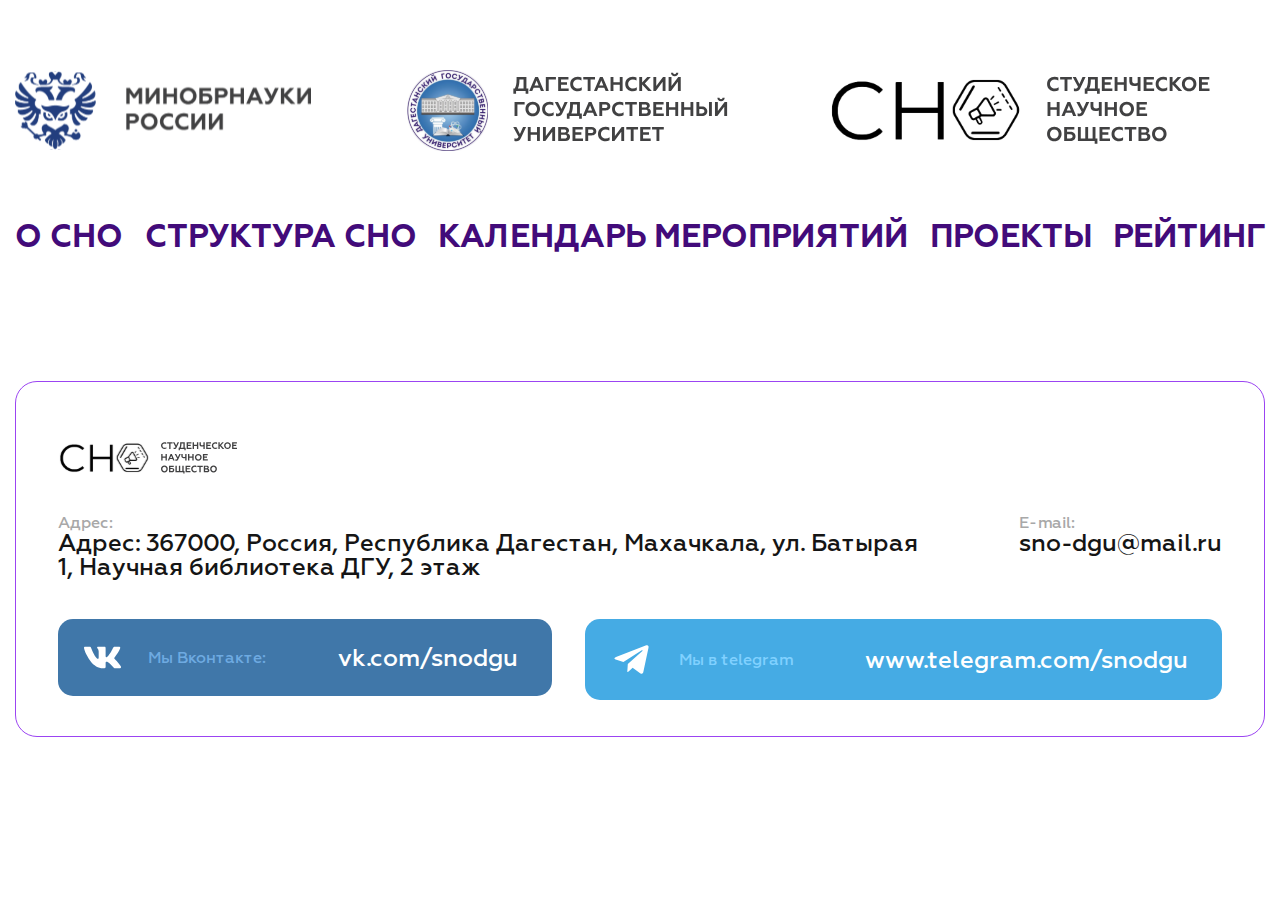
==== event.html @ 2bb250a2 "создал верстку галереи и реализовал закрытие окна галереи по кнопке" ====
<!DOCTYPE html>
<html lang="ru">

<head>
    <meta charset="UTF-8">
    <meta name="viewport" content="width=device-width, initial-scale=1.0">
    <link rel="stylesheet" href="https://cdn.jsdelivr.net/npm/swiper@8/swiper-bundle.min.css">
    <link rel="stylesheet" href="css/event.css">
    <title>СНО</title>
</head>

<body>
    <div class="page">
        <header class="header">
            <div class="header__container container">
                <div class="header__top">
                    <ul class="header__top-list">
                        <li class="header__top-item">
                            <img src="images/minobrnauki.svg" alt="Минобрнауки России">
                        </li>
                        <li class="header__top-item">
                            <img src="images/dgu.svg" alt="Дагестанский государственный университет">
                        </li>
                        <li class="header__top-item">
                            <img src="images/sno.svg" alt="Студенческое научное общество">
                        </li>
                    </ul>
                </div>
                <nav class="header__nav">
                    <ul class="header__nav-list">
                        <li class="header__nav-item">
                            <a href="#" class="header__nav-link">О СНО</a>
                        </li>
                        <li class="header__nav-item">
                            <a href="#" class="header__nav-link">Структура СНО</a>
                        </li>
                        <li class="header__nav-item">
                            <a href="#" class="header__nav-link">Календарь мероприятий</a>
                        </li>
                        <li class="header__nav-item">
                            <a href="#" class="header__nav-link">Проекты</a>
                        </li>
                        <li class="header__nav-item">
                            <a href="#" class="header__nav-link">Рейтинг</a>
                        </li>
                    </ul>
                </nav>
            </div>
        </header>
        <main>
            <section class="gallery">
                <div class="gallery__container container">
                    <div class="gallery__image-block">
                        <div class="gallery__image">
                            <img src="https://dgu.ru/upload/iblock/6fe/opfhcik0jqa72wktoc8amzb94qafa1ot.jpg" alt="">
                        </div>
                        <div class="gallery__image-zoom">
                            <svg viewBox="0 0 128 128" width="128pt" height="128pt">
                                <path
                                    d=" M 71.981 47.981 L 63.98 47.981 L 63.98 39.98 C 63.98 35.562 60.398 31.98 55.979 31.98 C 51.561 31.98 47.979 35.562 47.979 39.98 L 47.979 47.981 L 39.978 47.981 C 35.559 47.981 31.977 51.563 31.977 55.982 C 31.977 60.401 35.559 63.983 39.978 63.983 L 47.979 63.983 L 47.979 71.984 C 47.979 76.403 51.561 79.985 55.979 79.985 C 60.398 79.985 63.98 76.403 63.98 71.984 L 63.98 63.983 L 71.981 63.983 C 76.4 63.983 79.982 60.401 79.982 55.982 C 79.982 51.563 76.4 47.981 71.981 47.981 Z  M 125.652 114.381 L 100.888 89.611 C 119.435 64.844 114.392 29.73 89.624 11.183 C 64.857 -7.363 29.743 -2.321 11.196 22.447 C -7.35 47.214 -2.307 82.328 22.46 100.875 C 42.359 115.775 69.697 115.782 89.603 100.89 L 114.378 125.665 C 117.491 128.778 122.539 128.778 125.652 125.665 C 128.765 122.552 128.765 117.504 125.652 114.391 L 125.652 114.381 Z  M 56.258 96.109 C 34.251 96.109 16.411 78.269 16.411 56.261 C 16.411 34.254 34.251 16.414 56.258 16.414 C 78.266 16.414 96.106 34.254 96.106 56.261 C 96.083 78.259 78.256 96.086 56.258 96.109 Z "
                                    fill-rule="evenodd" fill="rgb(0,0,0)"></path>
                            </svg>
                            </span>
                        </div>
                        <div class="gallery__pictures">
                            <div class="gallery__pictures-container">
                                <div class="gallery__pictures-actions actions-pictures">
                                    <button type="button" class="actions-pictures__action actions-pictures__action_fullscreen" title="Полный экран">
                                        <svg viewBox="0 0 128 128" width="128pt" height="128pt"><path d=" M 120 82.667 C 115.582 82.667 112 86.248 112 90.667 L 112 98.667 C 112 106.03 106.03 112 98.667 112 L 90.667 112 C 86.248 112 82.667 115.582 82.667 120 C 82.667 124.418 86.248 128 90.667 128 L 98.667 128 C 114.86 127.982 127.982 114.86 128 98.667 L 128 90.667 C 128 86.248 124.418 82.667 120 82.667 Z  M 37.333 0 L 29.333 0 C 13.14 0.018 0.018 13.14 0 29.333 L 0 37.333 C 0 41.752 3.582 45.333 8 45.333 C 12.418 45.333 16 41.752 16 37.333 L 16 29.333 C 16 21.97 21.97 16 29.333 16 L 37.333 16 C 41.752 16 45.333 12.418 45.333 8 C 45.333 3.582 41.752 0 37.333 0 Z  M 37.333 112 L 29.333 112 C 21.97 112 16 106.03 16 98.667 L 16 90.667 C 16 86.248 12.418 82.667 8 82.667 C 3.582 82.667 0 86.248 0 90.667 L 0 98.667 C 0.018 114.86 13.14 127.982 29.333 128 L 37.333 128 C 41.752 128 45.333 124.418 45.333 120 C 45.333 115.582 41.752 112 37.333 112 Z  M 98.667 0 L 90.667 0 C 86.248 0 82.667 3.582 82.667 8 C 82.667 12.418 86.248 16 90.667 16 L 98.667 16 C 106.03 16 112 21.97 112 29.333 L 112 37.333 C 112 41.752 115.582 45.333 120 45.333 C 124.418 45.333 128 41.752 128 37.333 L 128 29.333 C 127.982 13.14 114.86 0.018 98.667 0 L 98.667 0 L 98.667 0 Z " fill-rule="evenodd" fill="rgb(255,255,255)"></path><path d=" M 90.667 128 C 95.085 128 98.667 124.419 98.667 120 L 98.667 112 C 98.667 104.637 104.637 98.667 112 98.667 L 120 98.667 C 124.419 98.667 128 95.085 128 90.667 C 128 86.249 124.419 82.667 120 82.667 L 112 82.667 C 95.807 82.685 82.685 95.807 82.667 112 L 82.667 120 C 82.667 124.419 86.249 128 90.667 128 Z  M 8 45.333 L 16 45.333 C 32.193 45.315 45.315 32.193 45.333 16 L 45.333 8 C 45.333 3.581 41.751 0 37.333 0 C 32.915 0 29.333 3.581 29.333 8 L 29.333 16 C 29.333 23.363 23.363 29.333 16 29.333 L 8 29.333 C 3.581 29.333 0 32.915 0 37.333 C 0 41.751 3.581 45.333 8 45.333 Z  M 8 98.667 L 16 98.667 C 23.363 98.667 29.333 104.637 29.333 112 L 29.333 120 C 29.333 124.419 32.915 128 37.333 128 C 41.751 128 45.333 124.419 45.333 120 L 45.333 112 C 45.315 95.807 32.193 82.685 16 82.667 L 8 82.667 C 3.581 82.667 0 86.249 0 90.667 C 0 95.085 3.581 98.667 8 98.667 Z  M 112 45.333 L 120 45.333 C 124.419 45.333 128 41.751 128 37.333 C 128 32.915 124.419 29.333 120 29.333 L 112 29.333 C 104.637 29.333 98.667 23.363 98.667 16 L 98.667 8 C 98.667 3.581 95.085 0 90.667 0 C 86.249 0 82.667 3.581 82.667 8 L 82.667 16 C 82.685 32.193 95.807 45.315 112 45.333 L 112 45.333 Z " fill-rule="evenodd" fill="rgb(255,255,255)"></path></svg>
                                    </button>
                                    <button type="button" class="actions-pictures__action actions-pictures__action_close" title="Закрыть">
                                        <svg viewBox="0 0 128 128" width="128pt" height="128pt"><path d=" M 75.312 64 L 125.656 13.661 C 128.782 10.536 128.782 5.469 125.656 2.344 C 122.531 -0.781 117.464 -0.781 114.34 2.344 L 114.34 2.344 L 64 52.689 L 13.661 2.344 C 10.536 -0.781 5.469 -0.781 2.344 2.344 C -0.781 5.469 -0.781 10.536 2.344 13.661 L 52.689 64 L 2.344 114.34 C -0.781 117.465 -0.781 122.532 2.344 125.656 C 5.469 128.781 10.536 128.782 13.661 125.656 L 64 75.312 L 114.339 125.656 C 117.464 128.782 122.531 128.782 125.656 125.656 C 128.781 122.531 128.781 117.464 125.656 114.34 L 75.312 64 Z " fill="rgb(255,255,255)"></path></svg>
                                    </button>
                                </div>
                                <div class="gallery__slider swiper">
                                    <div class="swiper-wrapper">
                                        <div class="swiper-slide">
                                            <div class="gallery-slide">
                                                <img src="images/slide-img.jpg" alt="">
                                            </div>
                                        </div>
                                        <div class="swiper-slide">
                                            <div class="gallery-slide">
                                                <img src="https://dgu.ru/upload/resize_cache/iblock/7b4/1920_1920_1/7rg47t0fnpqacymuziv2o8rbqzwoiqoi.JPG" alt="">
                                            </div>
                                        </div>
                                        <div class="swiper-slide">
                                            <div class="gallery-slide">
                                                <img src="https://dgu.ru/upload/resize_cache/iblock/7b4/1920_1920_1/7rg47t0fnpqacymuziv2o8rbqzwoiqoi.JPG" alt="">
                                            </div>
                                        </div>
                                        <div class="swiper-slide">
                                            <div class="gallery-slide">
                                                <img src="https://dgu.ru/upload/resize_cache/iblock/7b4/1920_1920_1/7rg47t0fnpqacymuziv2o8rbqzwoiqoi.JPG" alt="">
                                            </div>
                                        </div>
                                        <div class="swiper-slide">
                                            <div class="gallery-slide">
                                                <img src="images/slide-img.jpg" alt="">
                                            </div>
                                        </div>
                                    </div>
                                </div>
                            </div>
                        </div>
                    </div>
            </section>
        </main>
        <footer class="footer">
            <div class="footer__container container">
                <div class="footer__content">
                    <div class="footer__logo">
                        <img src="images/sno.svg" alt="Студенческое научное общество">
                    </div>
                    <div class="footer__data footer-data">
                        <ul class="footer-data__list">
                            <li class="footer-data__item data-item">
                                <label class="data-item__label">Адрес:</label>
                                <address class="data-item__value">Адрес: 367000, Россия, Республика Дагестан, Махачкала,
                                    ул. Батырая 1, Научная библиотека ДГУ, 2 этаж</address>
                            </li>
                            <li class="footer-data__item data-item">
                                <label class="data-item__label">E-mail:</label>
                                <a href="mailto:sno-dgu@mail.ru" class="data-item__value">sno-dgu@mail.ru</a>
                            </li>
                        </ul>
                    </div>
                    <div class="footer__social social">
                        <ul class="social__list">
                            <li class="social__item social-item social-item_vk">
                                <a href="https://vk.com/snodgu" class="social-item__link">
                                    <label class="social-item__label">Мы Вконтакте:</label>
                                    <span class="social-item__text">vk.com/snodgu</span>
                                </a>
                            </li>
                            <li class="social__item social-item social-item_telegram">
                                <a href="https://telegram.com/snodgu" class="social-item__link">
                                    <label class="social-item__label">Мы в telegram</label>
                                    <span class="social-item__text">www.telegram.com/snodgu</span>
                                </a>
                            </li>
                        </ul>
                    </div>
                </div>
            </div>
        </footer>
    </div>

    </div>
    <script src="https://cdn.jsdelivr.net/npm/swiper@8/swiper-bundle.min.js"></script>
    <script src="js/event.js"></script>
</body>

</html>
---- css/event.css ----
@font-face {
    font-family: "Geometria";
    src: url('/fonts/Geometria-Regular.woff2') format('woff2'),
        url('/fonts/Geometria-Regular.woff') format('woff');
    font-weight: 400;
    display: swap;
}

@font-face {
    font-family: "Geometria";
    src: url('/fonts/Geometria-Medium.woff2') format('woff2'),
        url('/fonts/Geometria-Medium.woff') format('woff');
    font-weight: 500;
    display: swap;
}

@font-face {
    font-family: "Geometria";
    src: url('/fonts/Geometria-Bold.woff2') format('woff2'),
        url('/fonts/Geometria-Bold.woff') format('woff');
    font-weight: 700;
    display: swap;
}

*,*:before,*:after{
    padding: 0;
    margin: 0;
    border: 0;
    -moz-box-sizing: border-box;
    -webkit-box-sizing: border-box;
    box-sizing: border-box;
}
:focus,:active{outline: none;}
a:focus,a:active{outline: none;}
nav,footer,header,aside{display: block;}
html,body{
    height: 100%;
    width: 100%;
    font-size: 100%;
    line-height: 1;
    font-size: 16px;
    -ms-text-size-adjust: 100%;
    -moz-text-size-adjust: 100%;
    -webkit-text-size-adjust: 100%;
}
input,button,textarea{font-family:inherit;}
input::-ms-clear{display: none;}
button{cursor: pointer;}
button::-moz-focus-inner {padding:0;border:0;}
a, a:visited{text-decoration: none;}
a:hover{text-decoration: none;}
ul li{list-style: none;}
img{vertical-align: top; max-width: 100%;}
h1,h2,h3,h4,h5,h6{font-size:inherit;font-weight: 400;}

.visually-hidden {
    position: absolute;
    width: 1px;
    height: 1px;
    margin: -1px;
    padding: 0;
    overflow: hidden;
    border: 0;
    clip: rect(0 0 0 0);
}

body {
    font-family: "Geometria", sans-serif;
}

.container {
    max-width: 1565px;
    padding: 0 15px;
    margin: 0 auto;
}

.header__top-list {
    display: flex;
    justify-content: space-between;
    align-items: center;
    gap: 15px;
    padding: 70px 0;
}

.header__nav {
    margin-bottom: 60px;
}

.header__nav-list {
    display: flex;
    justify-content: space-between;
    align-items: center;
    flex-wrap: wrap;
    gap: 15px;
}

.header__nav-link {
    font-size: 32px;
    font-weight: 700;
    color: #420b7a;
    display: block;
    text-transform: uppercase;
}

.header__nav-link::after {
    content: '';
    background-color: #420b7a;
    width: 0%;
    height: 2px;
    display: block;
    transition: width .3s;
}

.header__nav-link:hover::after {
    width: 100%;
}

.gallery {
    margin-bottom: 50px;
}

.gallery__image-block {
    position: relative; 
    width: 100%;
    max-width: 1055px;
    height: 100%;
    max-height: 592px;
    margin: 0 auto;
    cursor: pointer;
}

.gallery__image-zoom {
    content: '';
    position: absolute;
    width: 42px;
    height: 42px;
    border-radius: 5px;
    background-color: rgba(255,255,255,.9);
    left: 50%;
    top: 50%;
    transform: translate(-50%,-50%);
    opacity: 0;
    transition: all .3s ease;
    z-index: 5;
    display: flex;
    flex-direction: row;
    align-items: center;
    justify-content: center;
    pointer-events: none;
}

.gallery__image-zoom svg {
    width: 16px;
    height: 16px;
    opacity: .6;
}

.gallery__image-block:hover .gallery__image-zoom {
    opacity: 1;
}

/* .bx-touch .news-detail .news-detail-section .pictures:hover .zoom-in {
    display: none;
} */

.gallery__pictures {
    position: fixed;
    top: 0;
    left: 0;
    bottom: 0;
    background-color: #141316;
    opacity: 0;
    visibility: hidden;
    transition: all .3s ease;
    z-index: 11;
    width: 100vw;
}

.gallery__pictures._active {
    opacity: 1;
    visibility: visible;
}

.gallery__pictures-container {
    max-width: 1395px;
    margin: 0 auto;
}

.actions-pictures {
    display: flex;
    flex-direction: row;
    flex-wrap: nowrap;
    position: absolute;
    top: 25px;
    right: 25px;
}

.actions-pictures__action {
    border-radius: 5px;
    width: 42px;
    height: 42px;
    display: flex;
    flex-direction: row;
    align-items: center;
    justify-content: center;
    cursor: pointer;
    transition: all .3s ease;
    position: relative;
    z-index: 20;
    border: 2px solid rgba(255,255,255,.1);
    background-color: transparent;
}

.actions-pictures__action:before {
    content: '';
    position: absolute;
    background-color: rgba(0,0,0,.5);
    top: 0;
    left: 0;
    right: 0;
    bottom: 0;
    border-radius: 5px;
    z-index: -1;
}

.actions-pictures__action:hover {
    border-color: rgba(255,255,255,.25);
}

.bx-touch .modal-photos .actions .button:hover {
    border-color: rgba(255,255,255,.1);
}

.bx-touch .modal-photos .actions .button:active {
    border-color: rgba(255,255,255,.25);
}

.actions-pictures__action + .actions-pictures__action {
    margin: 0 0 0 15px;
}

.actions-pictures__action svg path {
    transition: all .2s ease;
}

.actions-pictures__action_fullscreen {
    margin: 0 0 0 auto;
}

.actions-pictures__action_fullscreen svg {
    width: 18px;
    height: 18px;
}

.actions-pictures__action_fullscreen svg path:nth-child(2) {
    opacity: 0;
}

.actions-pictures__action_close svg {
    width: 16px;
    height: 16px;
}

.actions-pictures__action_close svg path {
    stroke: var(--c-w);
}

.modal-photos .arrow {
    border-radius: 5px;
    width: 42px;
    height: 42px;
    display: flex;
    flex-direction: row;
    align-items: center;
    justify-content: center;
    cursor: pointer;
    z-index: 10;
    transition: all .3s ease;
    position: absolute;
    top: 50%;
    transform: translateY(-50%);
    background-color: var(--c-ps1);
}

.modal-photos .arrow:hover {
    background-color: var(--c-pe1);
}

.bx-touch .modal-photos .arrow {
    display: none;
}

.bx-touch .modal-photos .arrow:hover {
    background-color: var(--c-ps1);
}

.bx-touch .modal-photos .arrow:active {
    background-color: var(--c-pe1);
}

.modal-photos .arrow.prev {
    left: 25px;
}

.modal-photos .arrow.next {
    right: 25px;
}

.modal-photos .arrow svg {
    width: 16px;
    height: 16px;
}

.modal-photos .arrow svg path {
    stroke: var(--c-w);
    stroke-width: 18;
}

.gallery-slide {
    display: table;
    margin: auto;
    height: 100vh;
}

.gallery-slide img {
    max-width: 100%;
    height: 100%;
    max-height: 100vh;
    object-fit: contain;
}

.footer__content {
    border: 1px solid #9b44f2;
    border-radius: 22px;
    padding: 58px 42px 36px;
}

.footer__logo {
    width: 205px;
    height: 41px;
    margin-bottom: 34px;
}

.footer-data {
    margin-bottom: 40px;
}

.footer-data__list {
    display: flex;
    justify-content: space-between;
    flex-wrap: wrap;
    gap: 15px;
}

.data-item__label {
    display: block;
    font-weight: 500;
    color: #a8a8a8;
}

.data-item__value {
    font-size: 24px;
    font-weight: 500;
    color: #151515;
}

address.data-item__value {
    max-width: 875px;
    font-style: normal;
}

.social__list {
    display: flex;
    justify-content: space-between;
    flex-wrap: wrap;
    gap: 33px;
}

.social-item {
    flex-grow: 1;
    cursor: pointer;
}

.social-item__link {
    display: flex;
    align-items: center;
    gap: 72px;
    padding: 20px 26px;
    border-radius: 15px;
    transition: background-color .3s;
}

.social-item_vk .social-item__link {
    background-color: #4077a9;
}

.social-item_vk:hover .social-item__link {
    background-color: #376895;
}

.social-item_telegram .social-item__link {
    background-color: #45abe4;
}

.social-item_telegram:hover .social-item__link {
    background-color: #429fd3;
}

.social-item__label {
    display: flex;
    align-items: center;
    gap: 27px;
    font-weight: 500;
    color: #6eaae1;
    cursor: pointer;
}

.social-item_telegram .social-item__label {
    color: #80d1ff;
}

.social-item__label::before {
    content: '';
    background-repeat: no-repeat;
    display: block;
}

.social-item_vk .social-item__label::before {
    width: 37px;
    height: 37px;
    background-image: url('/images/vk.svg');
}

.social-item_telegram .social-item__label::before {
    width: 41px;
    height: 41px;
    background-image: url('/images/telegram.svg');
}

.social-item__text {
    font-size: 24px;
    font-weight: 500;
    color: #fff;
}
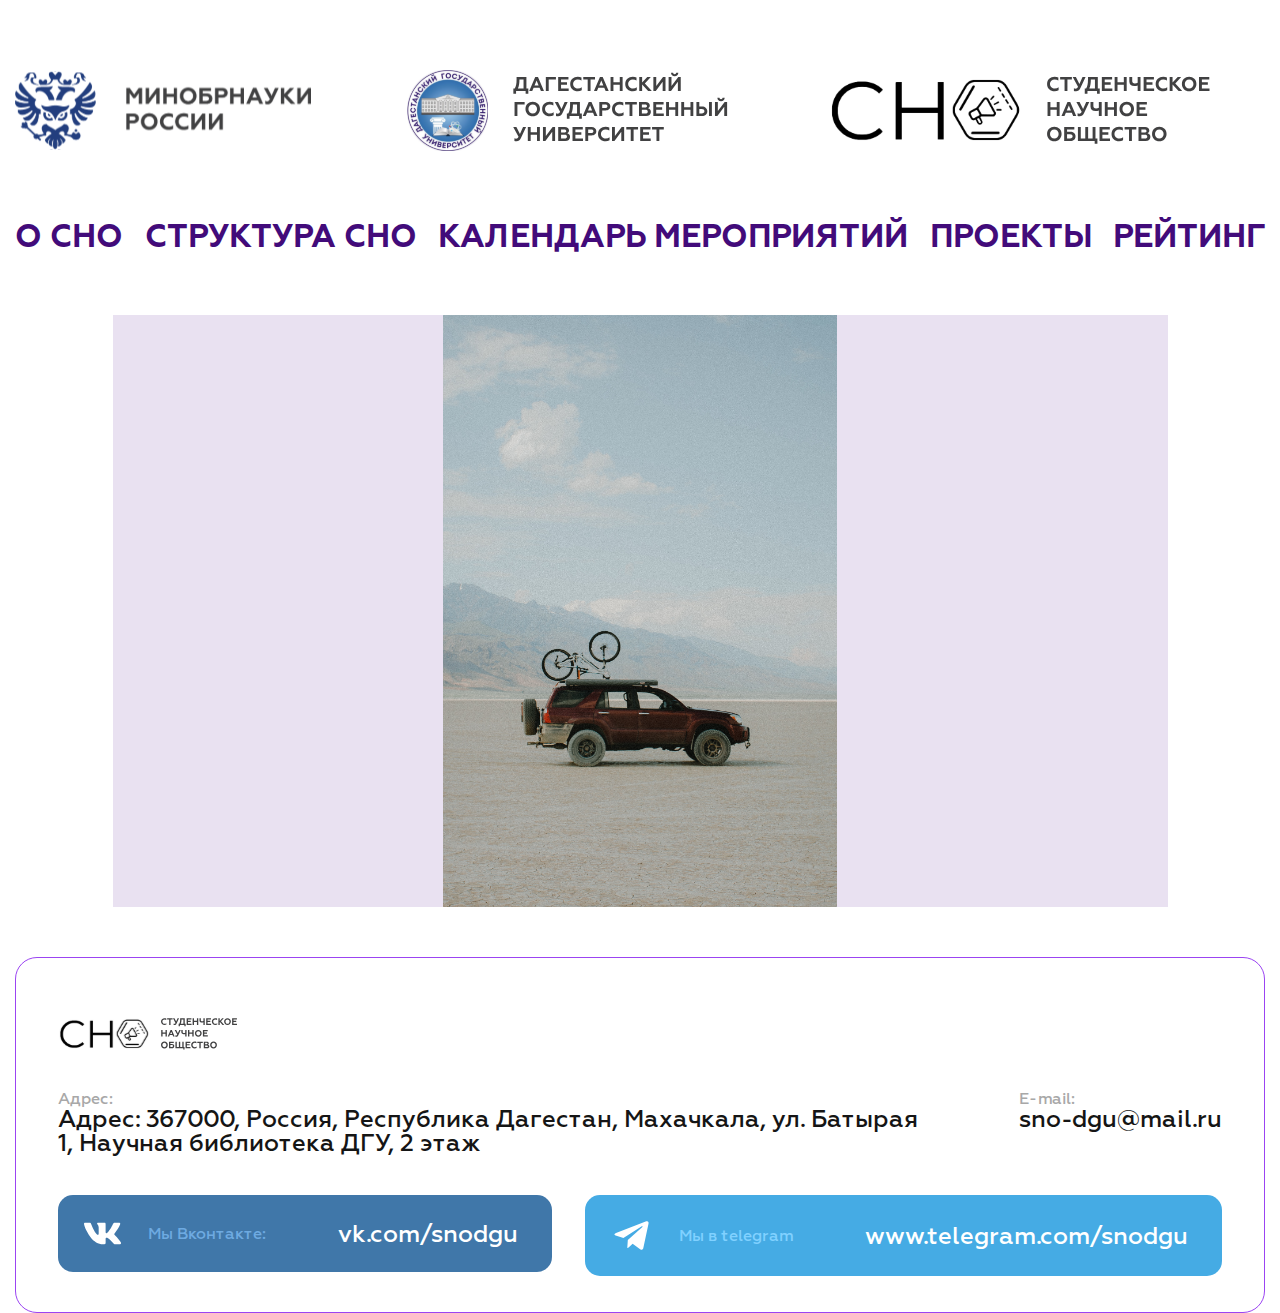
==== commit 0d1ce7b8: "реализовал полноэкранный слайдер для страницы мероприятия" ====
--- a/event.html
+++ b/event.html
@@ -52,7 +52,7 @@
                 <div class="gallery__container container">
                     <div class="gallery__image-block">
                         <div class="gallery__image">
-                            <img src="https://dgu.ru/upload/iblock/6fe/opfhcik0jqa72wktoc8amzb94qafa1ot.jpg" alt="">
+                            <img src="images/hanan-edwards-sESWrBTrkPk-unsplash.jpg" alt="">
                         </div>
                         <div class="gallery__image-zoom">
                             <svg viewBox="0 0 128 128" width="128pt" height="128pt">
@@ -72,6 +72,10 @@
                                         <svg viewBox="0 0 128 128" width="128pt" height="128pt"><path d=" M 75.312 64 L 125.656 13.661 C 128.782 10.536 128.782 5.469 125.656 2.344 C 122.531 -0.781 117.464 -0.781 114.34 2.344 L 114.34 2.344 L 64 52.689 L 13.661 2.344 C 10.536 -0.781 5.469 -0.781 2.344 2.344 C -0.781 5.469 -0.781 10.536 2.344 13.661 L 52.689 64 L 2.344 114.34 C -0.781 117.465 -0.781 122.532 2.344 125.656 C 5.469 128.781 10.536 128.782 13.661 125.656 L 64 75.312 L 114.339 125.656 C 117.464 128.782 122.531 128.782 125.656 125.656 C 128.781 122.531 128.781 117.464 125.656 114.34 L 75.312 64 Z " fill="rgb(255,255,255)"></path></svg>
                                     </button>
                                 </div>
+                                <div class="gallery__slider-arrows">
+                                    <span class="gallery__slider-arrow gallery__slider-arrow_prev" title="Предыдущее фото"><svg viewBox="0 0 128 128" width="128pt" height="128pt"><path d=" M 96 0 L 32 64 L 96 128" fill="none"></path></svg></span>
+                                    <span class="gallery__slider-arrow gallery__slider-arrow_next" title="Следующее фото"><svg viewBox="0 0 128 128" width="128pt" height="128pt"><path d=" M 32 128 L 96 64 L 32 0" fill="none"></path></svg></span>
+                                </div>
                                 <div class="gallery__slider swiper">
                                     <div class="swiper-wrapper">
                                         <div class="swiper-slide">
@@ -81,7 +85,7 @@
                                         </div>
                                         <div class="swiper-slide">
                                             <div class="gallery-slide">
-                                                <img src="https://dgu.ru/upload/resize_cache/iblock/7b4/1920_1920_1/7rg47t0fnpqacymuziv2o8rbqzwoiqoi.JPG" alt="">
+                                                <img src="images/hanan-edwards-sESWrBTrkPk-unsplash.jpg" alt="">
                                             </div>
                                         </div>
                                         <div class="swiper-slide">
@@ -100,6 +104,7 @@
                                             </div>
                                         </div>
                                     </div>
+                                    <div class="swiper-pagination"></div>
                                 </div>
                             </div>
                         </div>
--- a/css/event.css
+++ b/css/event.css
@@ -68,6 +68,10 @@
     font-family: "Geometria", sans-serif;
 }
 
+.no-scroll {
+    overflow: hidden;
+}
+
 .container {
     max-width: 1565px;
     padding: 0 15px;
@@ -127,6 +131,20 @@
     max-height: 592px;
     margin: 0 auto;
     cursor: pointer;
+}
+
+.gallery__image {
+    display: flex;
+    justify-content: center;
+    height: 592px;
+    background-color: #e9e1f1;
+}
+
+.gallery__image img {
+    max-width: 100%;
+    height: auto;
+    object-fit: contain;
+    max-height: 100%;
 }
 
 .gallery__image-zoom {
@@ -158,10 +176,6 @@
 .gallery__image-block:hover .gallery__image-zoom {
     opacity: 1;
 }
-
-/* .bx-touch .news-detail .news-detail-section .pictures:hover .zoom-in {
-    display: none;
-} */
 
 .gallery__pictures {
     position: fixed;
@@ -227,14 +241,6 @@
     border-color: rgba(255,255,255,.25);
 }
 
-.bx-touch .modal-photos .actions .button:hover {
-    border-color: rgba(255,255,255,.1);
-}
-
-.bx-touch .modal-photos .actions .button:active {
-    border-color: rgba(255,255,255,.25);
-}
-
 .actions-pictures__action + .actions-pictures__action {
     margin: 0 0 0 15px;
 }
@@ -256,16 +262,20 @@
     opacity: 0;
 }
 
+.actions-pictures__action_fullscreen._active path:nth-child(1) {
+    opacity: 0;
+}
+
+.actions-pictures__action_fullscreen._active path:nth-child(2) {
+    opacity: 1;
+}
+
 .actions-pictures__action_close svg {
     width: 16px;
     height: 16px;
 }
 
-.actions-pictures__action_close svg path {
-    stroke: var(--c-w);
-}
-
-.modal-photos .arrow {
+.gallery__slider-arrow {
     border-radius: 5px;
     width: 42px;
     height: 42px;
@@ -279,40 +289,28 @@
     position: absolute;
     top: 50%;
     transform: translateY(-50%);
-    background-color: var(--c-ps1);
-}
-
-.modal-photos .arrow:hover {
-    background-color: var(--c-pe1);
-}
-
-.bx-touch .modal-photos .arrow {
-    display: none;
-}
-
-.bx-touch .modal-photos .arrow:hover {
-    background-color: var(--c-ps1);
-}
-
-.bx-touch .modal-photos .arrow:active {
-    background-color: var(--c-pe1);
-}
-
-.modal-photos .arrow.prev {
+    background-color: #9b44f2;
+}
+
+.gallery__slider-arrow_prev {
     left: 25px;
 }
 
-.modal-photos .arrow.next {
+.gallery__slider-arrow_next {
     right: 25px;
 }
 
-.modal-photos .arrow svg {
+.gallery__slider-arrow:hover {
+    background-color: #8d32e7;
+}
+
+.gallery__slider-arrow svg {
     width: 16px;
     height: 16px;
 }
 
-.modal-photos .arrow svg path {
-    stroke: var(--c-w);
+.gallery__slider-arrow path {
+    stroke: #fff;
     stroke-width: 18;
 }
 
@@ -329,6 +327,27 @@
     object-fit: contain;
 }
 
+.gallery__slider .swiper-pagination {
+    color: #fff;
+    font-size: 15px;
+    height: 38px;
+    display: flex;
+    flex-direction: row;
+    align-items: center;
+    gap: 5px;
+    justify-content: center;
+    border-radius: 5px;
+    font-weight: 500;
+    cursor: default;
+    position: absolute;
+    bottom: 25px;
+    left: 50%;
+    transform: translateX(-50%);
+    z-index: 10;
+    width: 76px;
+    background-color: rgba(0,0,0,.5);
+}
+
 .footer__content {
     border: 1px solid #9b44f2;
     border-radius: 22px;
@@ -441,4 +460,10 @@
     font-size: 24px;
     font-weight: 500;
     color: #fff;
+}
+
+@media (max-width: 768px) {
+    .gallery__slider-arrows {
+        display: none;
+    }
 }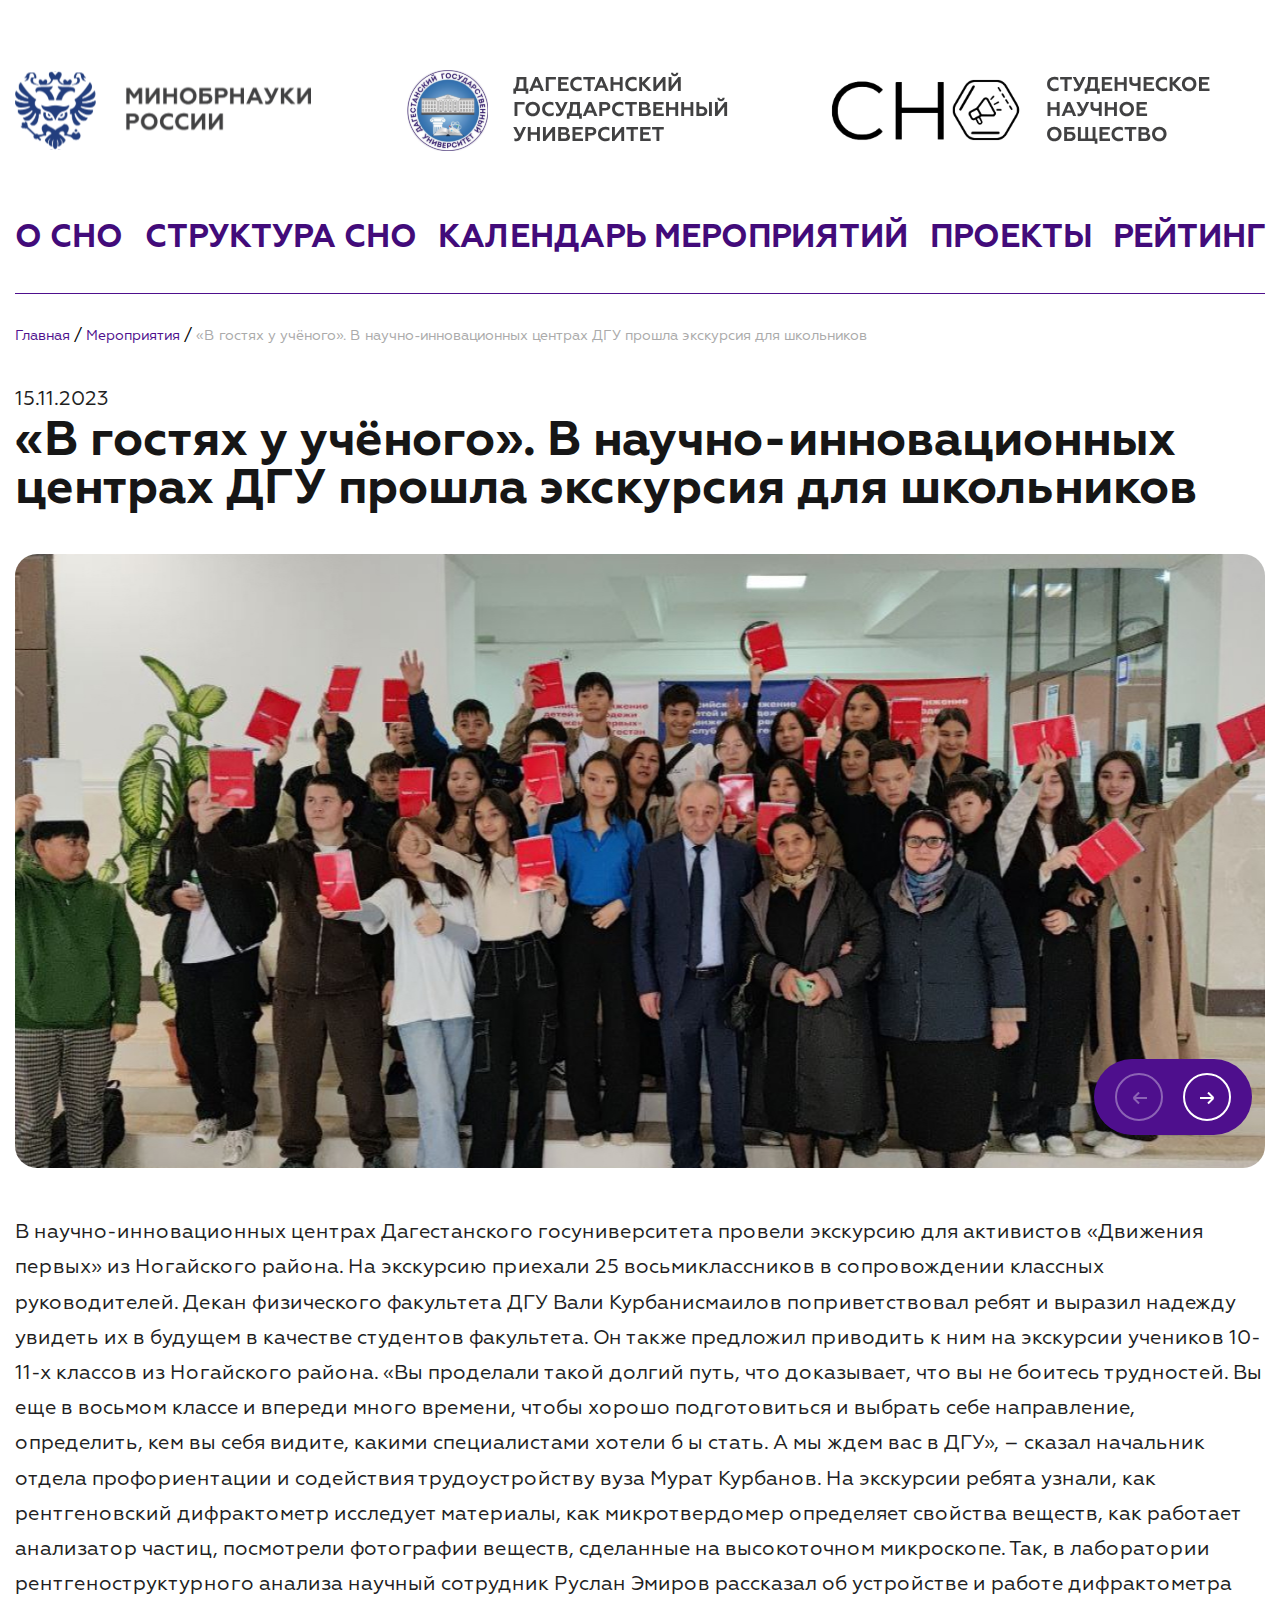
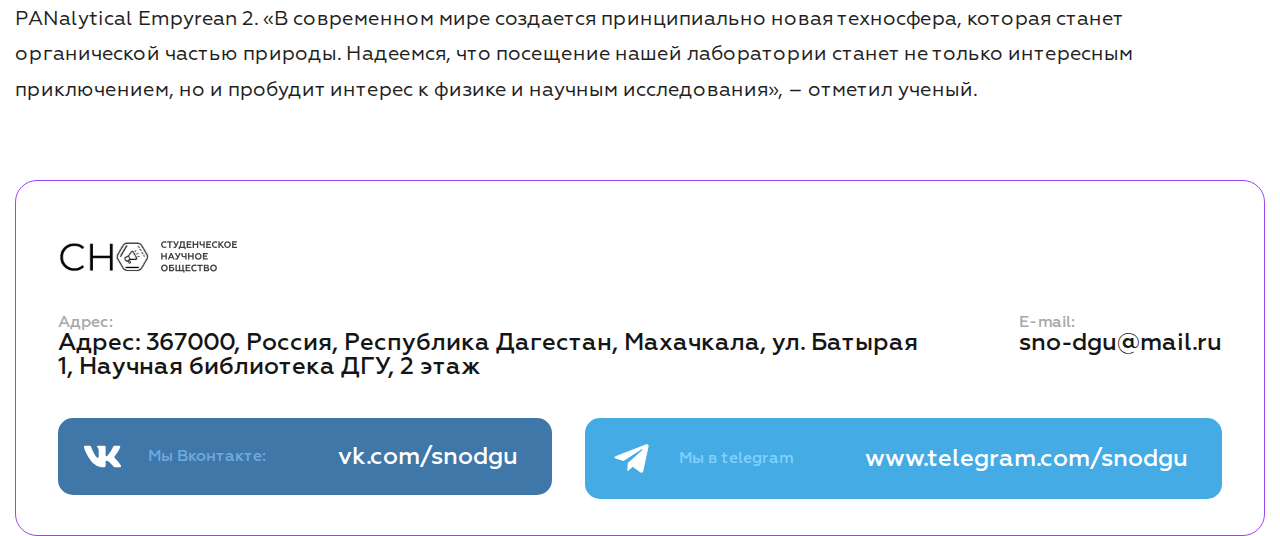
==== commit e315fe17: "создал страницу мероприятия и добавил на все страницы, кроме главной хлебные крошки" ====
--- a/event.html
+++ b/event.html
@@ -6,7 +6,7 @@
     <meta name="viewport" content="width=device-width, initial-scale=1.0">
     <link rel="stylesheet" href="https://cdn.jsdelivr.net/npm/swiper@8/swiper-bundle.min.css">
     <link rel="stylesheet" href="css/event.css">
-    <title>СНО</title>
+    <title>Мероприятие - СНО</title>
 </head>
 
 <body>
@@ -48,67 +48,52 @@
             </div>
         </header>
         <main>
-            <section class="gallery">
-                <div class="gallery__container container">
-                    <div class="gallery__image-block">
-                        <div class="gallery__image">
-                            <img src="images/hanan-edwards-sESWrBTrkPk-unsplash.jpg" alt="">
-                        </div>
-                        <div class="gallery__image-zoom">
-                            <svg viewBox="0 0 128 128" width="128pt" height="128pt">
-                                <path
-                                    d=" M 71.981 47.981 L 63.98 47.981 L 63.98 39.98 C 63.98 35.562 60.398 31.98 55.979 31.98 C 51.561 31.98 47.979 35.562 47.979 39.98 L 47.979 47.981 L 39.978 47.981 C 35.559 47.981 31.977 51.563 31.977 55.982 C 31.977 60.401 35.559 63.983 39.978 63.983 L 47.979 63.983 L 47.979 71.984 C 47.979 76.403 51.561 79.985 55.979 79.985 C 60.398 79.985 63.98 76.403 63.98 71.984 L 63.98 63.983 L 71.981 63.983 C 76.4 63.983 79.982 60.401 79.982 55.982 C 79.982 51.563 76.4 47.981 71.981 47.981 Z  M 125.652 114.381 L 100.888 89.611 C 119.435 64.844 114.392 29.73 89.624 11.183 C 64.857 -7.363 29.743 -2.321 11.196 22.447 C -7.35 47.214 -2.307 82.328 22.46 100.875 C 42.359 115.775 69.697 115.782 89.603 100.89 L 114.378 125.665 C 117.491 128.778 122.539 128.778 125.652 125.665 C 128.765 122.552 128.765 117.504 125.652 114.391 L 125.652 114.381 Z  M 56.258 96.109 C 34.251 96.109 16.411 78.269 16.411 56.261 C 16.411 34.254 34.251 16.414 56.258 16.414 C 78.266 16.414 96.106 34.254 96.106 56.261 C 96.083 78.259 78.256 96.086 56.258 96.109 Z "
-                                    fill-rule="evenodd" fill="rgb(0,0,0)"></path>
-                            </svg>
-                            </span>
-                        </div>
-                        <div class="gallery__pictures">
-                            <div class="gallery__pictures-container">
-                                <div class="gallery__pictures-actions actions-pictures">
-                                    <button type="button" class="actions-pictures__action actions-pictures__action_fullscreen" title="Полный экран">
-                                        <svg viewBox="0 0 128 128" width="128pt" height="128pt"><path d=" M 120 82.667 C 115.582 82.667 112 86.248 112 90.667 L 112 98.667 C 112 106.03 106.03 112 98.667 112 L 90.667 112 C 86.248 112 82.667 115.582 82.667 120 C 82.667 124.418 86.248 128 90.667 128 L 98.667 128 C 114.86 127.982 127.982 114.86 128 98.667 L 128 90.667 C 128 86.248 124.418 82.667 120 82.667 Z  M 37.333 0 L 29.333 0 C 13.14 0.018 0.018 13.14 0 29.333 L 0 37.333 C 0 41.752 3.582 45.333 8 45.333 C 12.418 45.333 16 41.752 16 37.333 L 16 29.333 C 16 21.97 21.97 16 29.333 16 L 37.333 16 C 41.752 16 45.333 12.418 45.333 8 C 45.333 3.582 41.752 0 37.333 0 Z  M 37.333 112 L 29.333 112 C 21.97 112 16 106.03 16 98.667 L 16 90.667 C 16 86.248 12.418 82.667 8 82.667 C 3.582 82.667 0 86.248 0 90.667 L 0 98.667 C 0.018 114.86 13.14 127.982 29.333 128 L 37.333 128 C 41.752 128 45.333 124.418 45.333 120 C 45.333 115.582 41.752 112 37.333 112 Z  M 98.667 0 L 90.667 0 C 86.248 0 82.667 3.582 82.667 8 C 82.667 12.418 86.248 16 90.667 16 L 98.667 16 C 106.03 16 112 21.97 112 29.333 L 112 37.333 C 112 41.752 115.582 45.333 120 45.333 C 124.418 45.333 128 41.752 128 37.333 L 128 29.333 C 127.982 13.14 114.86 0.018 98.667 0 L 98.667 0 L 98.667 0 Z " fill-rule="evenodd" fill="rgb(255,255,255)"></path><path d=" M 90.667 128 C 95.085 128 98.667 124.419 98.667 120 L 98.667 112 C 98.667 104.637 104.637 98.667 112 98.667 L 120 98.667 C 124.419 98.667 128 95.085 128 90.667 C 128 86.249 124.419 82.667 120 82.667 L 112 82.667 C 95.807 82.685 82.685 95.807 82.667 112 L 82.667 120 C 82.667 124.419 86.249 128 90.667 128 Z  M 8 45.333 L 16 45.333 C 32.193 45.315 45.315 32.193 45.333 16 L 45.333 8 C 45.333 3.581 41.751 0 37.333 0 C 32.915 0 29.333 3.581 29.333 8 L 29.333 16 C 29.333 23.363 23.363 29.333 16 29.333 L 8 29.333 C 3.581 29.333 0 32.915 0 37.333 C 0 41.751 3.581 45.333 8 45.333 Z  M 8 98.667 L 16 98.667 C 23.363 98.667 29.333 104.637 29.333 112 L 29.333 120 C 29.333 124.419 32.915 128 37.333 128 C 41.751 128 45.333 124.419 45.333 120 L 45.333 112 C 45.315 95.807 32.193 82.685 16 82.667 L 8 82.667 C 3.581 82.667 0 86.249 0 90.667 C 0 95.085 3.581 98.667 8 98.667 Z  M 112 45.333 L 120 45.333 C 124.419 45.333 128 41.751 128 37.333 C 128 32.915 124.419 29.333 120 29.333 L 112 29.333 C 104.637 29.333 98.667 23.363 98.667 16 L 98.667 8 C 98.667 3.581 95.085 0 90.667 0 C 86.249 0 82.667 3.581 82.667 8 L 82.667 16 C 82.685 32.193 95.807 45.315 112 45.333 L 112 45.333 Z " fill-rule="evenodd" fill="rgb(255,255,255)"></path></svg>
-                                    </button>
-                                    <button type="button" class="actions-pictures__action actions-pictures__action_close" title="Закрыть">
-                                        <svg viewBox="0 0 128 128" width="128pt" height="128pt"><path d=" M 75.312 64 L 125.656 13.661 C 128.782 10.536 128.782 5.469 125.656 2.344 C 122.531 -0.781 117.464 -0.781 114.34 2.344 L 114.34 2.344 L 64 52.689 L 13.661 2.344 C 10.536 -0.781 5.469 -0.781 2.344 2.344 C -0.781 5.469 -0.781 10.536 2.344 13.661 L 52.689 64 L 2.344 114.34 C -0.781 117.465 -0.781 122.532 2.344 125.656 C 5.469 128.781 10.536 128.782 13.661 125.656 L 64 75.312 L 114.339 125.656 C 117.464 128.782 122.531 128.782 125.656 125.656 C 128.781 122.531 128.781 117.464 125.656 114.34 L 75.312 64 Z " fill="rgb(255,255,255)"></path></svg>
-                                    </button>
-                                </div>
-                                <div class="gallery__slider-arrows">
-                                    <span class="gallery__slider-arrow gallery__slider-arrow_prev" title="Предыдущее фото"><svg viewBox="0 0 128 128" width="128pt" height="128pt"><path d=" M 96 0 L 32 64 L 96 128" fill="none"></path></svg></span>
-                                    <span class="gallery__slider-arrow gallery__slider-arrow_next" title="Следующее фото"><svg viewBox="0 0 128 128" width="128pt" height="128pt"><path d=" M 32 128 L 96 64 L 32 0" fill="none"></path></svg></span>
-                                </div>
-                                <div class="gallery__slider swiper">
-                                    <div class="swiper-wrapper">
-                                        <div class="swiper-slide">
-                                            <div class="gallery-slide">
-                                                <img src="images/slide-img.jpg" alt="">
-                                            </div>
-                                        </div>
-                                        <div class="swiper-slide">
-                                            <div class="gallery-slide">
-                                                <img src="images/hanan-edwards-sESWrBTrkPk-unsplash.jpg" alt="">
-                                            </div>
-                                        </div>
-                                        <div class="swiper-slide">
-                                            <div class="gallery-slide">
-                                                <img src="https://dgu.ru/upload/resize_cache/iblock/7b4/1920_1920_1/7rg47t0fnpqacymuziv2o8rbqzwoiqoi.JPG" alt="">
-                                            </div>
-                                        </div>
-                                        <div class="swiper-slide">
-                                            <div class="gallery-slide">
-                                                <img src="https://dgu.ru/upload/resize_cache/iblock/7b4/1920_1920_1/7rg47t0fnpqacymuziv2o8rbqzwoiqoi.JPG" alt="">
-                                            </div>
-                                        </div>
-                                        <div class="swiper-slide">
-                                            <div class="gallery-slide">
-                                                <img src="images/slide-img.jpg" alt="">
-                                            </div>
-                                        </div>
-                                    </div>
-                                    <div class="swiper-pagination"></div>
-                                </div>
-                            </div>
-                        </div>
+            <div class="breadcrumbs">
+                <div class="container">
+                    <div class="breadcrumbs__inner">
+                        <ul class="breadcrumbs__list">
+                           <li class="breadcrumbs__item">
+                              <a href="#">Главная</a>
+                           </li>
+                           <li class="breadcrumbs__item">
+                              <a href="#">Мероприятия</a>
+                           </li>
+                           <li class="breadcrumbs__item">
+                              <span>«В гостях у учёного». В научно-инновационных центрах ДГУ прошла экскурсия для школьников</span>
+                           </li>
+                        </ul>
                     </div>
+                </div>
+            </div>
+            <section class="news-item">
+                <div class="news-item__container container">
+                    <time class="news-item__date">15.11.2023</time>
+                    <h1 class="news-item__title title">«В гостях у учёного». В научно-инновационных центрах ДГУ прошла экскурсия для школьников</h1>
+                    <div class="news-item__slider swiper">
+                      <div class="swiper-wrapper">
+                         <div class="swiper-slide">
+                            <div class="news-slide" style="background-image: url('/images/slide-img.jpg');"></div>
+                         </div>
+                         <div class="swiper-slide">
+                            <div class="news-slide" style="background-image: url('/images/slide-img.jpg');"></div>
+                         </div>
+                         <div class="swiper-slide">
+                            <div class="news-slide" style="background-image: url('/images/slide-img.jpg');"></div>
+                         </div>
+                         <div class="swiper-slide">
+                            <div class="news-slide" style="background-image: url('/images/slide-img.jpg');"></div>
+                         </div>
+                      </div>
+                      <div class="swiper-navigation">
+                        <div class="swiper-button-prev"></div>
+                        <div class="swiper-button-next"></div>
+                      </div>
+                    </div>
+                    <div class="news-item__content">
+                        В научно-инновационных центрах Дагестанского госуниверситета провели экскурсию для активистов «Движения первых» из Ногайского района. На экскурсию приехали 25 восьмиклассников в сопровождении классных руководителей.
+Декан физического факультета ДГУ Вали Курбанисмаилов поприветствовал ребят и выразил надежду увидеть их в будущем в качестве студентов факультета. Он также предложил приводить к ним на экскурсии учеников 10-11-х классов из Ногайского района. «Вы проделали такой долгий путь, что доказывает, что вы не боитесь трудностей. Вы еще в восьмом классе и впереди много времени, чтобы хорошо подготовиться и выбрать себе направление, определить, кем вы себя видите, какими специалистами хотели б ы стать. А мы ждем вас в ДГУ», – сказал начальник отдела профориентации и содействия трудоустройству вуза Мурат Курбанов. На экскурсии ребята узнали, как рентгеновский дифрактометр исследует материалы, как микротвердомер определяет свойства веществ, как работает анализатор частиц, посмотрели фотографии веществ, сделанные на высокоточном микроскопе. Так, в лаборатории рентгеноструктурного анализа научный сотрудник Руслан Эмиров рассказал об устройстве и работе дифрактометра PANalytical Empyrean 2. «В современном мире создается принципиально новая техносфера, которая станет органической частью природы. Надеемся, что посещение нашей лаборатории станет не только интересным приключением, но и пробудит интерес к физике и научным исследования», – отметил ученый.
+                    </div>
+                </div>
             </section>
         </main>
         <footer class="footer">
@@ -150,8 +135,6 @@
             </div>
         </footer>
     </div>
-
-    </div>
     <script src="https://cdn.jsdelivr.net/npm/swiper@8/swiper-bundle.min.js"></script>
     <script src="js/event.js"></script>
 </body>
--- a/css/event.css
+++ b/css/event.css
@@ -78,6 +78,43 @@
     margin: 0 auto;
 }
 
+.title {
+    font-size: 48px;
+    font-weight: 700;
+    color: #161616;
+}
+
+.breadcrumbs {
+    margin-bottom: 38px;
+}
+
+.breadcrumbs__item {
+    display: inline-block;
+    position: relative;
+}
+
+.breadcrumbs__item::after {
+    content: "/";
+}
+
+.breadcrumbs__item:last-child::after {
+    display: none;
+}
+
+.breadcrumbs__item a,
+.breadcrumbs__item span {
+    font-size: 14px;
+    color: #4e0f8d;
+}
+
+.breadcrumbs__item span {
+    color: #aaa;
+}
+
+.header {
+    margin-bottom: 33px;
+}
+
 .header__top-list {
     display: flex;
     justify-content: space-between;
@@ -87,7 +124,8 @@
 }
 
 .header__nav {
-    margin-bottom: 60px;
+    border-bottom: 1px solid #4e0f8d;
+    padding-bottom: 38px;
 }
 
 .header__nav-list {
@@ -119,233 +157,78 @@
     width: 100%;
 }
 
-.gallery {
-    margin-bottom: 50px;
-}
-
-.gallery__image-block {
-    position: relative; 
-    width: 100%;
-    max-width: 1055px;
+.news-item__date,
+.news-item__content {
+    font-size: 20px;
+    line-height: 1.76;
+    color: #1f1f1f;
+}
+
+.news-item__title {
+    margin-bottom: 42px;
+}
+
+.news-item__slider {
+    border-radius: 22px;
+    height: 614px;
+    margin-bottom: 46px;
+}
+
+.news-slide {
+    background-repeat: no-repeat;
+    background-position: center;
+    background-size: cover;
     height: 100%;
-    max-height: 592px;
+}
+
+.news-item__content {
+    margin-bottom: 73px;
+}
+
+.swiper-navigation {
+    display: flex;
+    gap: 20px;
+    position: absolute;
+    z-index: 9;
+    bottom: 33px;
+    right: 13px;
+    background-color: #4e0f8d;
+    border-radius: 40px;
+    padding: 14px 21px;
+}
+
+.swiper-button-prev,
+.swiper-button-next {
+    position: relative;
+    width: 48px;
+    height: 48px;
     margin: 0 auto;
-    cursor: pointer;
-}
-
-.gallery__image {
-    display: flex;
-    justify-content: center;
-    height: 592px;
-    background-color: #e9e1f1;
-}
-
-.gallery__image img {
-    max-width: 100%;
-    height: auto;
-    object-fit: contain;
-    max-height: 100%;
-}
-
-.gallery__image-zoom {
-    content: '';
-    position: absolute;
-    width: 42px;
-    height: 42px;
-    border-radius: 5px;
-    background-color: rgba(255,255,255,.9);
-    left: 50%;
-    top: 50%;
-    transform: translate(-50%,-50%);
-    opacity: 0;
-    transition: all .3s ease;
-    z-index: 5;
-    display: flex;
-    flex-direction: row;
-    align-items: center;
-    justify-content: center;
-    pointer-events: none;
-}
-
-.gallery__image-zoom svg {
-    width: 16px;
-    height: 16px;
-    opacity: .6;
-}
-
-.gallery__image-block:hover .gallery__image-zoom {
-    opacity: 1;
-}
-
-.gallery__pictures {
-    position: fixed;
+    border: 2px solid #fff;
+    border-radius: 50%;
+    background-color: transparent;
     top: 0;
     left: 0;
-    bottom: 0;
-    background-color: #141316;
-    opacity: 0;
-    visibility: hidden;
-    transition: all .3s ease;
-    z-index: 11;
-    width: 100vw;
-}
-
-.gallery__pictures._active {
-    opacity: 1;
-    visibility: visible;
-}
-
-.gallery__pictures-container {
-    max-width: 1395px;
-    margin: 0 auto;
-}
-
-.actions-pictures {
-    display: flex;
-    flex-direction: row;
-    flex-wrap: nowrap;
-    position: absolute;
-    top: 25px;
-    right: 25px;
-}
-
-.actions-pictures__action {
-    border-radius: 5px;
-    width: 42px;
-    height: 42px;
-    display: flex;
-    flex-direction: row;
-    align-items: center;
-    justify-content: center;
-    cursor: pointer;
-    transition: all .3s ease;
-    position: relative;
-    z-index: 20;
-    border: 2px solid rgba(255,255,255,.1);
-    background-color: transparent;
-}
-
-.actions-pictures__action:before {
+    flex-shrink: 0;
+    transition: .3s;
+}
+
+.swiper-button-prev::after,
+.swiper-button-next::after {
     content: '';
-    position: absolute;
-    background-color: rgba(0,0,0,.5);
-    top: 0;
-    left: 0;
-    right: 0;
-    bottom: 0;
-    border-radius: 5px;
-    z-index: -1;
-}
-
-.actions-pictures__action:hover {
-    border-color: rgba(255,255,255,.25);
-}
-
-.actions-pictures__action + .actions-pictures__action {
-    margin: 0 0 0 15px;
-}
-
-.actions-pictures__action svg path {
-    transition: all .2s ease;
-}
-
-.actions-pictures__action_fullscreen {
-    margin: 0 0 0 auto;
-}
-
-.actions-pictures__action_fullscreen svg {
-    width: 18px;
-    height: 18px;
-}
-
-.actions-pictures__action_fullscreen svg path:nth-child(2) {
-    opacity: 0;
-}
-
-.actions-pictures__action_fullscreen._active path:nth-child(1) {
-    opacity: 0;
-}
-
-.actions-pictures__action_fullscreen._active path:nth-child(2) {
-    opacity: 1;
-}
-
-.actions-pictures__action_close svg {
-    width: 16px;
-    height: 16px;
-}
-
-.gallery__slider-arrow {
-    border-radius: 5px;
-    width: 42px;
-    height: 42px;
-    display: flex;
-    flex-direction: row;
-    align-items: center;
-    justify-content: center;
-    cursor: pointer;
-    z-index: 10;
-    transition: all .3s ease;
-    position: absolute;
-    top: 50%;
-    transform: translateY(-50%);
-    background-color: #9b44f2;
-}
-
-.gallery__slider-arrow_prev {
-    left: 25px;
-}
-
-.gallery__slider-arrow_next {
-    right: 25px;
-}
-
-.gallery__slider-arrow:hover {
-    background-color: #8d32e7;
-}
-
-.gallery__slider-arrow svg {
-    width: 16px;
-    height: 16px;
-}
-
-.gallery__slider-arrow path {
-    stroke: #fff;
-    stroke-width: 18;
-}
-
-.gallery-slide {
-    display: table;
-    margin: auto;
-    height: 100vh;
-}
-
-.gallery-slide img {
-    max-width: 100%;
-    height: 100%;
-    max-height: 100vh;
-    object-fit: contain;
-}
-
-.gallery__slider .swiper-pagination {
-    color: #fff;
-    font-size: 15px;
-    height: 38px;
-    display: flex;
-    flex-direction: row;
-    align-items: center;
-    gap: 5px;
-    justify-content: center;
-    border-radius: 5px;
-    font-weight: 500;
-    cursor: default;
-    position: absolute;
-    bottom: 25px;
-    left: 50%;
-    transform: translateX(-50%);
-    z-index: 10;
-    width: 76px;
-    background-color: rgba(0,0,0,.5);
+    background-repeat: no-repeat;
+    width: 14px;
+    height: 15px;
+    display: block;
+}
+
+.swiper-button-prev::after {
+    background-image: url('/images/slider-prev.svg');
+    transform: rotate(-90deg);
+}
+
+.swiper-button-next::after {
+    background-image: url('/images/slider-next.svg');
+    transform: rotate(-90deg);
 }
 
 .footer__content {
@@ -462,8 +345,68 @@
     color: #fff;
 }
 
+@media (max-width: 1024px) {
+    .news-item__title {
+        font-size: 42px;
+    }
+
+    .news-item__slider {
+        height: 576px;
+    }
+}
+
 @media (max-width: 768px) {
-    .gallery__slider-arrows {
+    .news-item__title {
+        font-size: 36px;
+        margin-bottom: 30px;
+    }
+
+    .news-item__date,
+    .news-item__content {
+        font-size: 18px;
+    }
+
+    .news-item__slider {
+        height: 476px;
+        margin-bottom: 36px;
+    }
+
+    .news-item__content {
+        margin-bottom: 48px;
+    }
+}
+
+@media (max-width: 575px) {
+    .news-item__title {
+        font-size: 24px;
+    }
+
+    .news-item__slider {
+        height: 376px;
+    }
+
+    .swiper-button-prev, 
+    .swiper-button-next {
+        width: 36px;
+        height: 36px;
+    }
+
+    .news-item__date,
+    .news-item__content {
+        font-size: 16px;
+    }
+
+    .news-item__content {
+        margin-bottom: 30px;
+    }
+
+    .breadcrumbs {
         display: none;
     }
+}
+
+@media (max-width: 425px) {
+    .swiper-navigation {
+       display: none;
+    }
 }